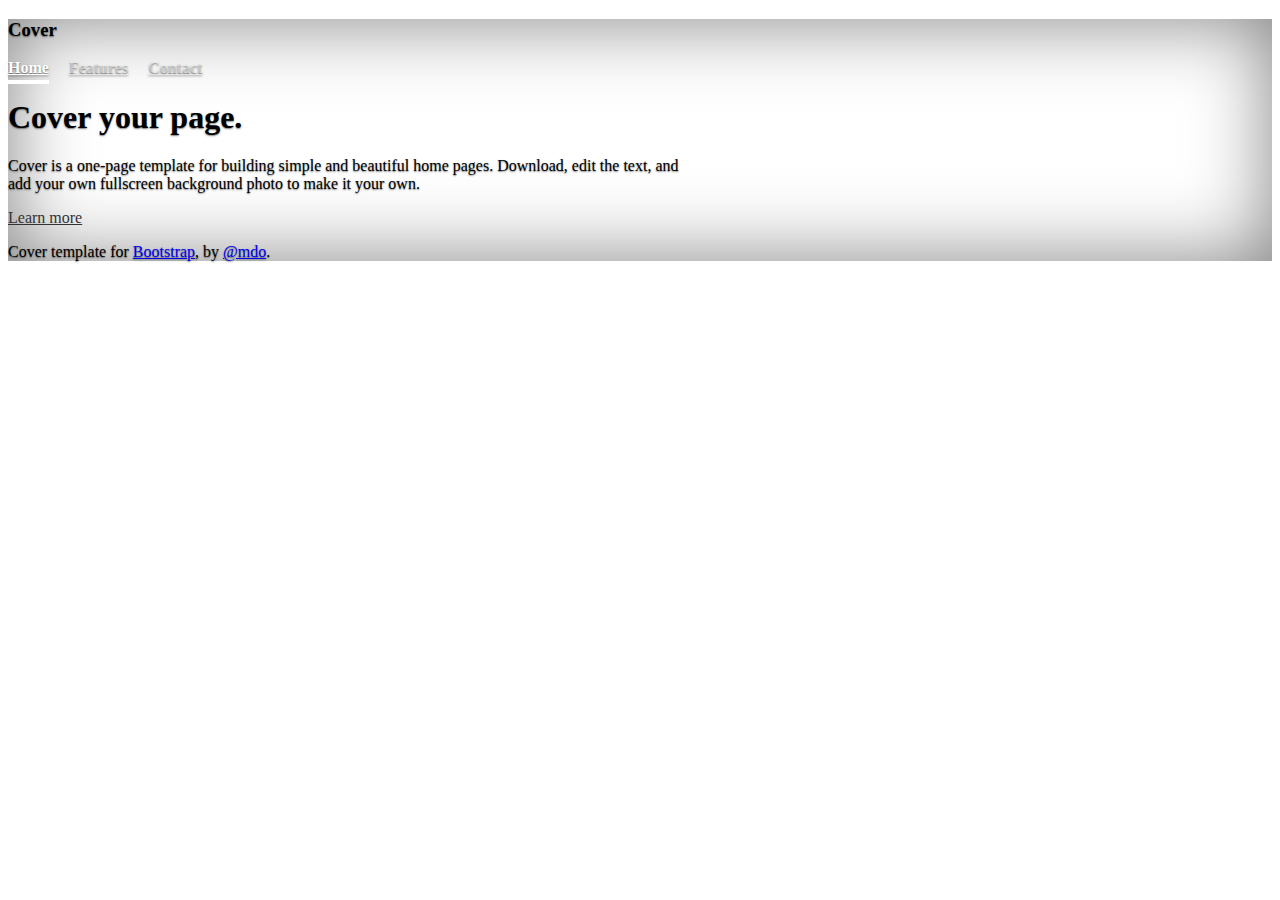
==== meteo/index.html @ 6af50fe0 "prova sito" ====
<!DOCTYPE html>
<html lang="en">
<head>
    <meta charset="UTF-8">
    <meta http-equiv="X-UA-Compatible" content="IE=edge">
    <meta name="viewport" content="width=device-width, initial-scale=1.0">
    <title>Document</title>
    <link rel="stylesheet" href="css/mystyle.css">
    <link href="https://cdn.jsdelivr.net/npm/bootstrap@5.1.3/dist/css/bootstrap.min.css" rel="stylesheet" integrity="sha384-1BmE4kWBq78iYhFldvKuhfTAU6auU8tT94WrHftjDbrCEXSU1oBoqyl2QvZ6jIW3" crossorigin="anonymous">
    <meta charset="utf-8">
    <meta name="viewport" content="width=device-width, initial-scale=1">
    <meta name="description" content="">
    <meta name="author" content="Mark Otto, Jacob Thornton, and Bootstrap contributors">
    <meta name="generator" content="Hugo 0.88.1">
    <title>Cover Template · Bootstrap v5.1</title>

    <link rel="canonical" href="https://getbootstrap.com/docs/5.1/examples/cover/">

    

    <!-- Bootstrap core CSS -->
<link href="../assets/dist/css/bootstrap.min.css" rel="stylesheet">

    <style>
      .bd-placeholder-img {
        font-size: 1.125rem;
        text-anchor: middle;
        -webkit-user-select: none;
        -moz-user-select: none;
        user-select: none;
      }

      @media (min-width: 768px) {
        .bd-placeholder-img-lg {
          font-size: 3.5rem;
        }
      }
    </style>

    
    <!-- Custom styles for this template -->
    <link href="cover.css" rel="stylesheet">
  </head>
  <body class="d-flex h-100 text-center text-white bg-dark">
    
<div class="cover-container d-flex w-100 h-100 p-3 mx-auto flex-column">
  <header class="mb-auto">
    <div>
      <h3 class="float-md-start mb-0">Cover</h3>
      <nav class="nav nav-masthead justify-content-center float-md-end">
        <a class="nav-link active" aria-current="page" href="#">Home</a>
        <a class="nav-link" href="#">Features</a>
        <a class="nav-link" href="#">Contact</a>
      </nav>
    </div>
  </header>

  <main class="px-3">
    <h1>Cover your page.</h1>
    <p class="lead">Cover is a one-page template for building simple and beautiful home pages. Download, edit the text, and add your own fullscreen background photo to make it your own.</p>
    <p class="lead">
      <a href="#" class="btn btn-lg btn-secondary fw-bold border-white bg-white">Learn more</a>
    </p>
  </main>

  <footer class="mt-auto text-white-50">
    <p>Cover template for <a href="https://getbootstrap.com/" class="text-white">Bootstrap</a>, by <a href="https://twitter.com/mdo" class="text-white">@mdo</a>.</p>
  </footer>
</div>


    
  </body>
</html>
---- meteo/css/mystyle.css ----
/*
 * Globals
 */


/* Custom default button */
.btn-secondary,
.btn-secondary:hover,
.btn-secondary:focus {
  color: #333;
  text-shadow: none; /* Prevent inheritance from `body` */
}


/*
 * Base structure
 */

body {
  text-shadow: 0 .05rem .1rem rgba(0, 0, 0, .5);
  box-shadow: inset 0 0 5rem rgba(0, 0, 0, .5);
}

.cover-container {
  max-width: 42em;
}


/*
 * Header
 */

.nav-masthead .nav-link {
  padding: .25rem 0;
  font-weight: 700;
  color: rgba(255, 255, 255, .5);
  background-color: transparent;
  border-bottom: .25rem solid transparent;
}

.nav-masthead .nav-link:hover,
.nav-masthead .nav-link:focus {
  border-bottom-color: rgba(255, 255, 255, .25);
}

.nav-masthead .nav-link + .nav-link {
  margin-left: 1rem;
}

.nav-masthead .active {
  color: #fff;
  border-bottom-color: #fff;
}
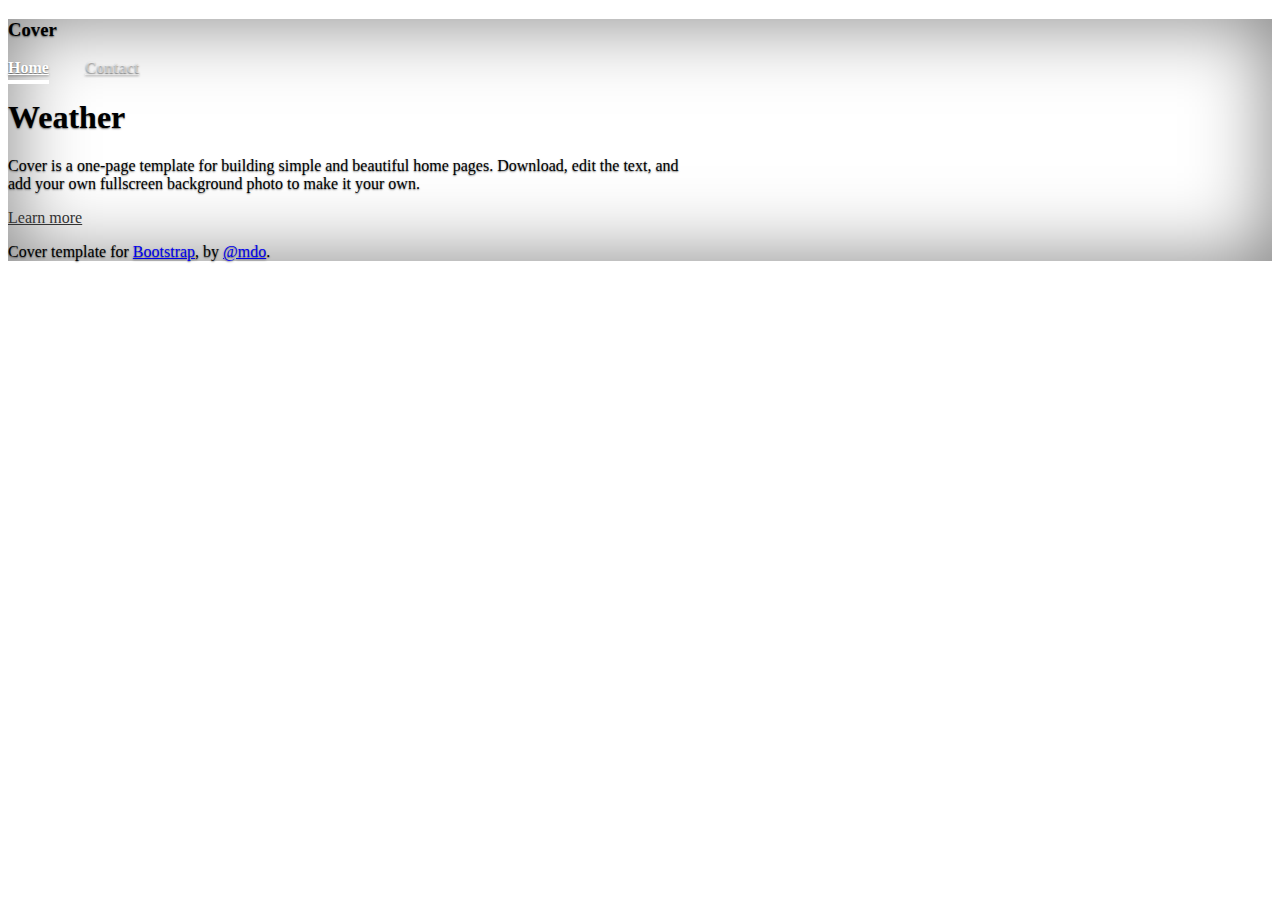
==== commit 0a849467: "piccoli passi" ====
--- a/meteo/index.html
+++ b/meteo/index.html
@@ -21,22 +21,6 @@
     <!-- Bootstrap core CSS -->
 <link href="../assets/dist/css/bootstrap.min.css" rel="stylesheet">
 
-    <style>
-      .bd-placeholder-img {
-        font-size: 1.125rem;
-        text-anchor: middle;
-        -webkit-user-select: none;
-        -moz-user-select: none;
-        user-select: none;
-      }
-
-      @media (min-width: 768px) {
-        .bd-placeholder-img-lg {
-          font-size: 3.5rem;
-        }
-      }
-    </style>
-
     
     <!-- Custom styles for this template -->
     <link href="cover.css" rel="stylesheet">
@@ -49,14 +33,14 @@
       <h3 class="float-md-start mb-0">Cover</h3>
       <nav class="nav nav-masthead justify-content-center float-md-end">
         <a class="nav-link active" aria-current="page" href="#">Home</a>
-        <a class="nav-link" href="#">Features</a>
+        <a class="nav-link" href="#"></a>
         <a class="nav-link" href="#">Contact</a>
       </nav>
     </div>
   </header>
 
   <main class="px-3">
-    <h1>Cover your page.</h1>
+    <h1>Weather</h1>
     <p class="lead">Cover is a one-page template for building simple and beautiful home pages. Download, edit the text, and add your own fullscreen background photo to make it your own.</p>
     <p class="lead">
       <a href="#" class="btn btn-lg btn-secondary fw-bold border-white bg-white">Learn more</a>
--- a/meteo/css/mystyle.css
+++ b/meteo/css/mystyle.css
@@ -51,3 +51,16 @@
   color: #fff;
   border-bottom-color: #fff;
 }
+.bd-placeholder-img {
+    font-size: 1.125rem;
+    text-anchor: middle;
+    -webkit-user-select: none;
+    -moz-user-select: none;
+    user-select: none;
+  }
+
+  @media (min-width: 768px) {
+    .bd-placeholder-img-lg {
+      font-size: 3.5rem;
+    }
+  }
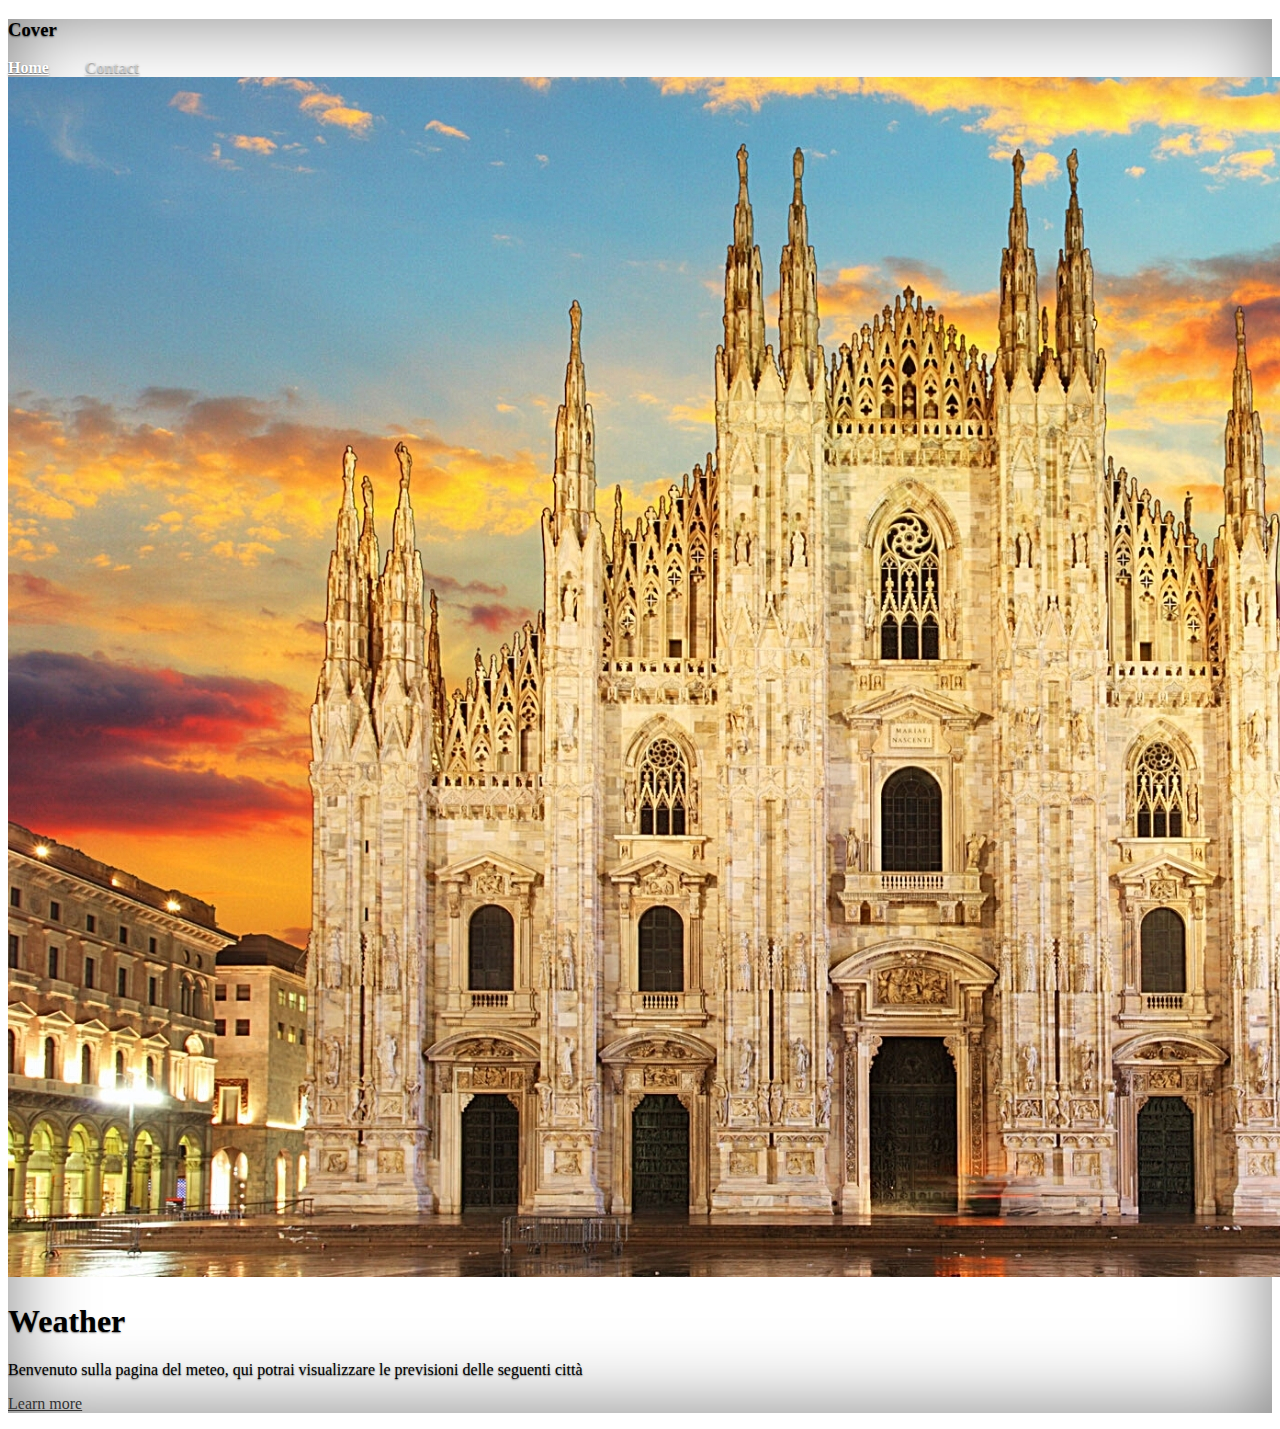
==== commit ae9c8b14: "prova 2 immagine" ====
--- a/meteo/index.html
+++ b/meteo/index.html
@@ -39,16 +39,16 @@
     </div>
   </header>
 
-  <main class="px-3">
+  <main class="px-3" id="milano">
+    <img src="img/duomo.jpg">
     <h1>Weather</h1>
-    <p class="lead">Cover is a one-page template for building simple and beautiful home pages. Download, edit the text, and add your own fullscreen background photo to make it your own.</p>
+    <p class="lead">Benvenuto sulla pagina del meteo, qui potrai visualizzare le previsioni delle seguenti città</p>
     <p class="lead">
-      <a href="#" class="btn btn-lg btn-secondary fw-bold border-white bg-white">Learn more</a>
+     <a href="#" class="btn btn-lg btn-secondary fw-bold border-white bg-white">Learn more</a>
     </p>
   </main>
 
   <footer class="mt-auto text-white-50">
-    <p>Cover template for <a href="https://getbootstrap.com/" class="text-white">Bootstrap</a>, by <a href="https://twitter.com/mdo" class="text-white">@mdo</a>.</p>
   </footer>
 </div>
 
--- a/meteo/css/mystyle.css
+++ b/meteo/css/mystyle.css
@@ -64,3 +64,7 @@
       font-size: 3.5rem;
     }
   }
+#duomo{
+  background-image: url('img/duomo.jpg');
+
+}